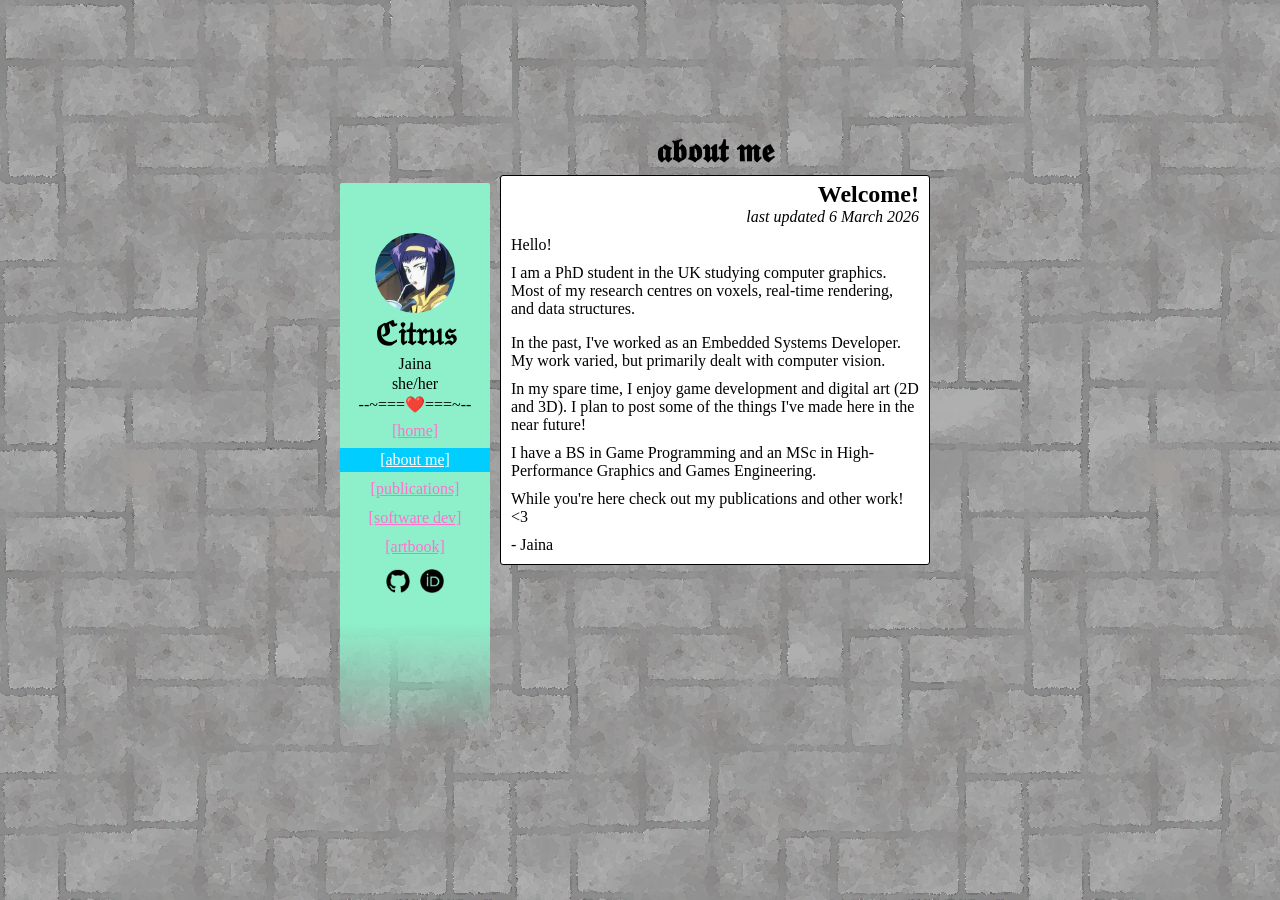
==== about.html @ 7aa96d88 "feat: added some new pages: about and art. moved most of the about me to the former. added some java" ====
<!DOCTYPE html>
<html lang="en">

  <head>
    <meta charset="UTF-8" />
    <link rel="stylesheet" href="css/style.css">
    <link rel="stylesheet" href="css/blog_style.css">
    <link rel="stylesheet" href="css/sidebar_style.css">
    <title>ℭ𝔦𝔱𝔯𝔲𝔰 🍊</title>
    
    <script src="js/citrus_lib.js"></script>
  </head>

  <body>
    <div class="container">

      <div class="sidebar">
        <div include="sidebar_header.shtml"></div>
        <a class="sidebar_link" href="index.html">[home]</a>
        <a class="sidebar_link_current" href="about.html">[about me]</a>
        <a class="sidebar_link" href="publications.html">[publications]</a>
        <a class="sidebar_link" href="portfolio.html">[software dev]</a>
        <a class="sidebar_link" href="artbook.html">[artbook]</a>
        <div include="sidebar_footer.shtml"></div>
      </div>

      <div class="main">
        <h1 class="page_header">𝖆𝖇𝖔𝖚𝖙 𝖒𝖊</h1>

        <div class="entry">
          <h2 class="entry_header">Welcome!</h2>
          <p class="entry_header"><i>last updated 6 March 2026</i></p>
          <p class="entry_text">
            Hello!
          </p>
          <p class="entry_text">
            I am a PhD student in the UK studying computer graphics.
            Most of my research centres on voxels, real-time rendering, and data structures.
          </p>
          </p>
            <p class="entry_text">
            In the past, I've worked as an Embedded Systems Developer.
            My work varied, but primarily dealt with computer vision.
          </p>
          <p class="entry_text">
            In my spare time, I enjoy game development and digital art (2D and 3D).
            I plan to post some of the things I've made here in the near future!
          </p>
          <p class="entry_text">
            I have a BS in Game Programming and an MSc in High-Performance Graphics and Games Engineering.
          </p>
          <p class="entry_text">
            While you're here check out my publications and other work! <3
          </p>
          <p class="entry_text">
            - Jaina
          </p>
        </div>
      </div>
    </div>

    <script>
      on_page_load();
    </script> 
  </body>

</html>
---- css/style.css ----
:root {
  --pl_magenta: #ff71ce;
  --pl_blue: #01cdfe;
  --pl_green: #05ffa1;
  --pl_purple: #01cdfe;
  --pl_yellow: #fffb96;
  --pl_white: #ffffff;
}  
  
body {
  background-image: url("/img/tiled_pavement.png");
  background-repeat: repeat;

  margin: 0;
}

a {
  color: var(--pl_magenta);
}

.container {
  /* background-color: white; */

  display: flex;
  margin-top: 128px;
  margin-bottom: 128px;
  margin-left: auto;
  margin-right: auto;
  width: 600px;
  height: 100%;
}

.main {
  /* background-color: green; */

  margin-left: 150px;
  padding-bottom: 150px;
  width: 450px;
  height: 100%;
}

.page_header {
  display: block;
  margin: 5px;

  text-align: center;
}
---- css/blog_style.css ----
.entry {
  background-color: var(--pl_white);

  display: block;
  border-style: solid;
  border-radius: 3px;
  border-width: 1px;
  margin-left: 10px;
  margin-right: 10px;
  margin-bottom: 15px;
  padding-top: 5px;
}

.entry_header {
  /* background-color: green; */

  display: block;
  margin-top: 0px;
  margin-bottom: 0px;
  margin-left: 10px;
  margin-right: 10px;

  text-align: right;
}

.entry_contents {
  max-height: 120px;
  overflow-y: hidden;
}

.entry_expand_button {
  background-color: white;
  box-shadow: 3px 3px 3px grey;
  
  display: block;
  border-style: solid;
  border-color: black;
  border-radius: 3px;
  border-width: 1px;
  margin-top: 9px;
  margin-bottom: 11px;
  margin-left: auto;
  margin-right: 11px;
}

.entry_expand_button:hover {
  background-color: white;
  box-shadow: 5px 5px 5px grey;
  
  display: block;
  border-style: solid;
  border-color: black;
  border-radius: 3px;
  border-width: 1px;
  margin-top: 8px;
  margin-bottom: 12px;
  margin-left: auto;
  margin-right: 12px;
}

.entry_expand_button:hover:active {
  background-color: grey;
  box-shadow: 3px 3px 3px grey;
  
  display: block;
  border-style: solid;
  border-color: black;
  border-radius: 3px;
  border-width: 1px;
  margin-top: 9px;
  margin-bottom: 11px;
  margin-left: auto;
  margin-right: 11px;
}

.entry_image {
  /* background-color: red; */

  display: block;
  border-style: solid;
  border-width: 1px;
  margin: 10px;
  margin-left: auto;
  margin-right: auto;
  max-width: 350px;
  max-height: 200px;

  align-self: center;
}

.entry_text {
  /* background-color: red; */

  display: block;
  margin: 10px;
}
---- css/sidebar_style.css ----
.sidebar {
  /* background-color: #8df0cb; */
  background: linear-gradient(180deg, rgba(141, 240, 203, 255) 0%, rgba(141, 240, 203, 255) 80%, rgba(255, 255, 255, 0) 100%);
  /* background: linear-gradient(180deg, rgba(255, 255, 255, 255) 0%, rgba(255, 255, 255, 255) 50%, rgba(255, 255, 255, 0) 100%); */

  border-radius: 2px;
  margin-top: 55px;
  width: 150px;
  height: 550px;

  position: fixed;
}

.header {
  display: block;
  margin-left: auto; 
  margin-right: 10;

  text-align: center;
}

.pfp {
  display: block;
  border-radius: 50%;
  margin-top: 50px; 
  margin-left: auto; 
  margin-right: auto;
  width: 80px;
}

.header_text {
  margin-top: 2px;
  margin-bottom: 2px;
}

.sidebar_link_current {
  background-color: var(--pl_blue);

  display: block;
  margin-top: 5px; 
  margin-bottom: 5px; 
  margin-left: auto; 
  margin-right: auto;
  height: 24px;

  color: white;

  text-align: center;
  line-height: 24px;
}

.sidebar_link {
  display: block;
  margin-top: 5px;
  margin-bottom: 5px; 
  margin-left: auto;
  margin-right: auto;
  height: 24px;

  text-align: center;
  line-height: 24px;

  transition: color 0.2s ease-in-out;
  transition: background-color 0.2s ease-in-out;
}

.sidebar_link:hover {
  background-color: var(--pl_magenta);

  /* display: block; */
  margin-top: 5px;
  margin-bottom: 5px; 
  margin-left: auto;
  margin-right: auto;
  height: 24px;

  color: white;

  text-align: center;
  line-height: 24px;

  transition: color 0.2s ease-in-out;
  transition: background-color 0.2s ease-in-out;
}

.sidebar_link_icon_set {
  display: flex;
  margin-top: 5px; 
  margin-bottom: 5px; 
  margin-left: auto; 
  margin-right: auto;
  width: 100%;

  justify-content: center;
  align-items: center;
}

.sidebar_link_icon {
  margin-top: 5px; 
  margin-bottom: 5px; 
  margin-left: 5px; 
  margin-right: 5px;
  width: 24px;

  transition: filter 0.2s ease-in-out;
}

.sidebar_link_icon:hover {
  margin-top: 5px; 
  margin-bottom: 5px; 
  margin-left: 5px; 
  margin-right: 5px;
  width: 24px;

  filter: invert();

  transition: filter 0.2s ease-in-out;
}
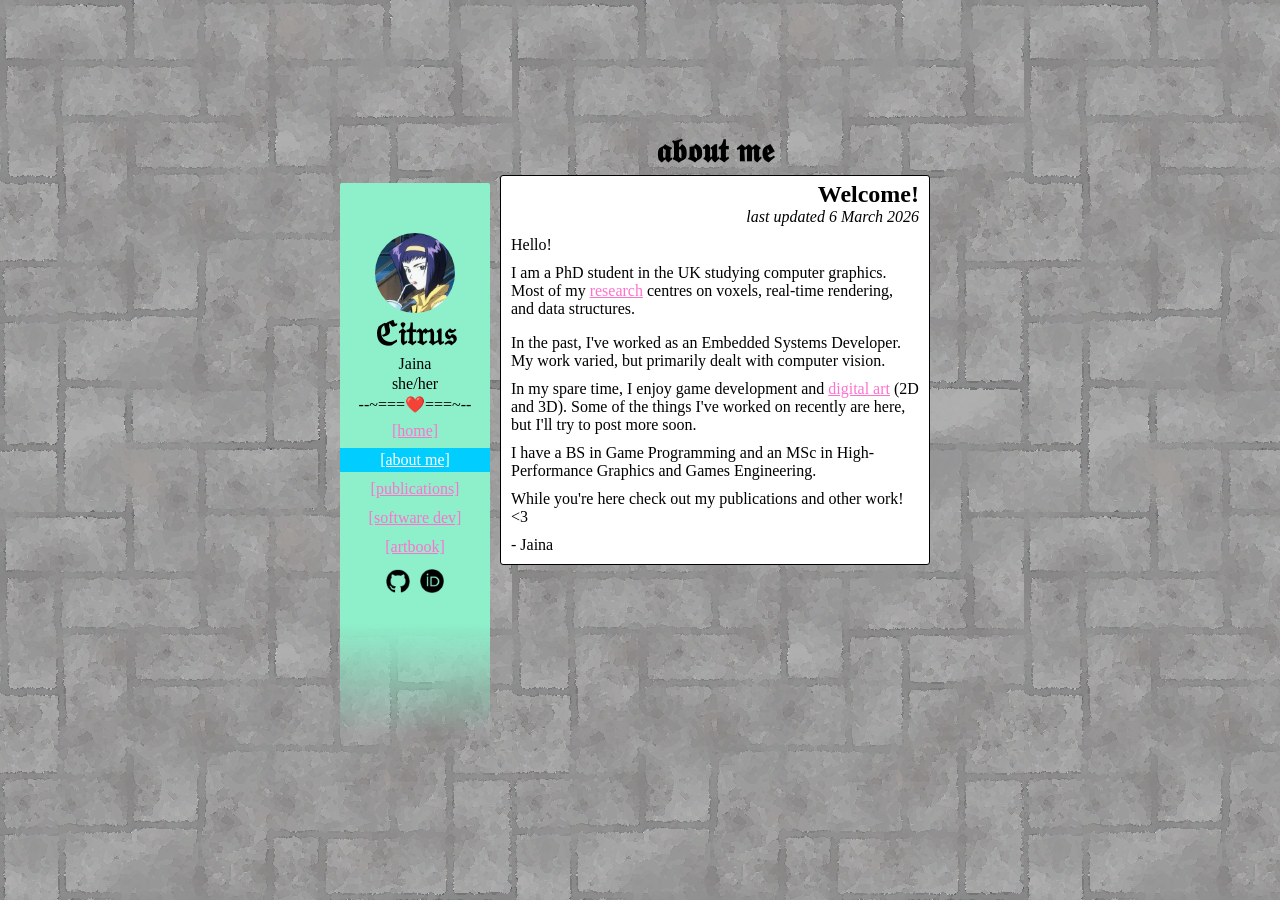
==== commit 23b9a015: "misc: added some more links, and changed my about page to reflect there actually being art in the ar" ====
--- a/about.html
+++ b/about.html
@@ -35,7 +35,7 @@
           </p>
           <p class="entry_text">
             I am a PhD student in the UK studying computer graphics.
-            Most of my research centres on voxels, real-time rendering, and data structures.
+            Most of my <a href="publications.html">research</a> centres on voxels, real-time rendering, and data structures.
           </p>
           </p>
             <p class="entry_text">
@@ -43,8 +43,8 @@
             My work varied, but primarily dealt with computer vision.
           </p>
           <p class="entry_text">
-            In my spare time, I enjoy game development and digital art (2D and 3D).
-            I plan to post some of the things I've made here in the near future!
+            In my spare time, I enjoy game development and <a href="artbook.html">digital art</a> (2D and 3D).
+            Some of the things I've worked on recently are here, but I'll try to post more soon.
           </p>
           <p class="entry_text">
             I have a BS in Game Programming and an MSc in High-Performance Graphics and Games Engineering.
--- a/css/style.css
+++ b/css/style.css
@@ -30,6 +30,18 @@
   height: 100%;
 }
 
+.container_wide {
+  /* background-color: white; */
+
+  display: flex;
+  margin-top: 128px;
+  margin-bottom: 128px;
+  margin-left: auto;
+  margin-right: auto;
+  width: 850px;
+  height: 100%;
+}
+
 .main {
   /* background-color: green; */
 
@@ -39,6 +51,15 @@
   height: 100%;
 }
 
+.main_wide {
+  /* background-color: green; */
+
+  margin-left: 150px;
+  padding-bottom: 150px;
+  width: 700px;
+  height: 100%;
+}
+
 .page_header {
   display: block;
   margin: 5px;
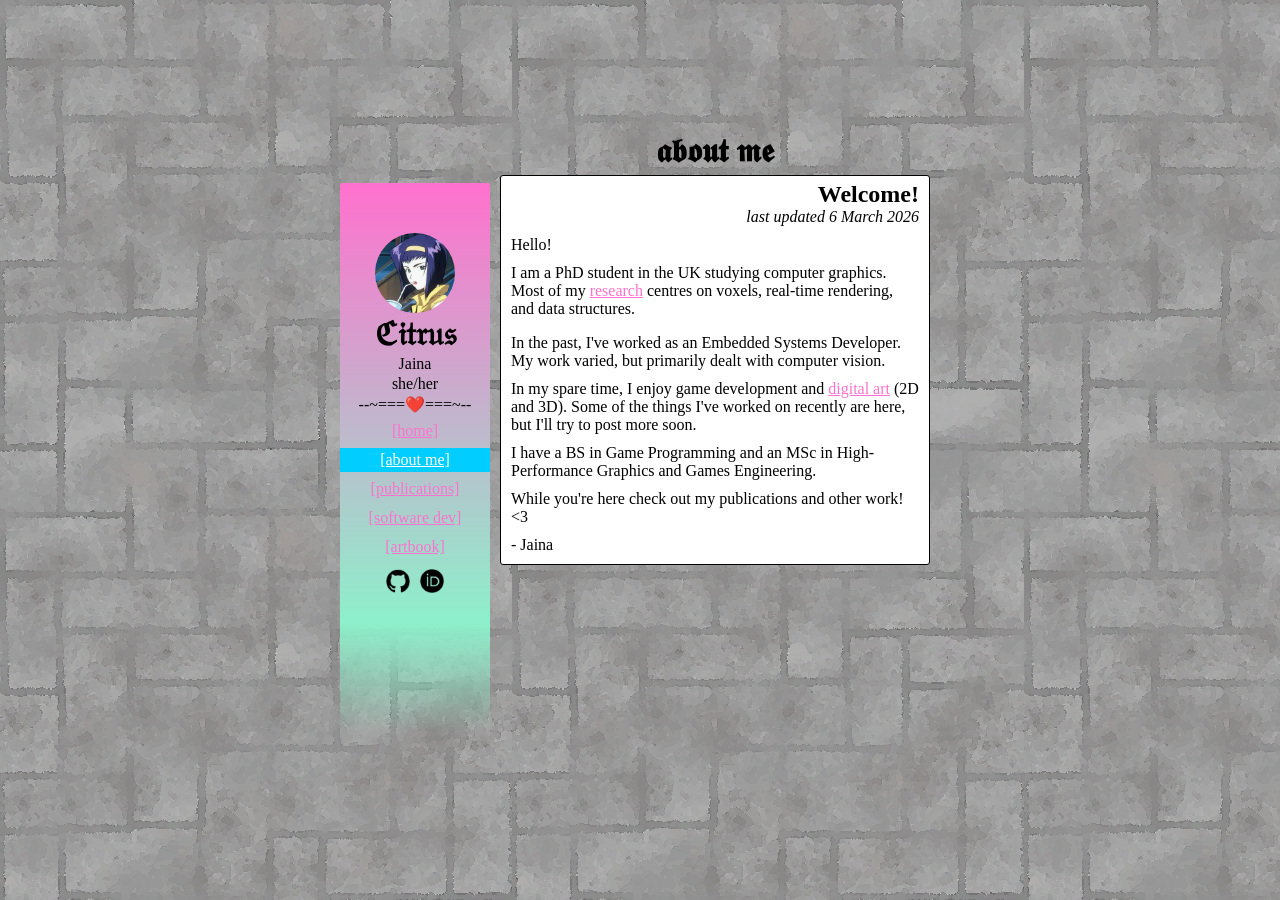
==== commit c6f5b7be: "Vertical mode now has a header with page links." ====
--- a/about.html
+++ b/about.html
@@ -12,6 +12,15 @@
   </head>
 
   <body>
+    <div class="vertical_sidebar">
+      <div include="sidebar_header_vertical.shtml"></div>
+      <a class="sidebar_link" href="index.html">[home]</a>
+      <a class="sidebar_link_current" href="about.html">[about me]</a>
+      <a class="sidebar_link" href="publications.html">[publications]</a>
+      <a class="sidebar_link" href="portfolio.html">[software dev]</a>
+      <a class="sidebar_link" href="artbook.html">[artbook]</a>
+    </div>
+
     <div class="container">
 
       <div class="sidebar">
--- a/css/style.css
+++ b/css/style.css
@@ -30,6 +30,20 @@
   height: 100%;
 }
 
+@media (width < 850px) {
+  .container {
+    width: 100%;
+  }
+}
+
+@media (orientation: portrait) and (pointer: none) {
+  .container {
+    width: 100%;
+    margin-left: 2%;
+    margin-right: 2%;
+  }
+}
+
 .container_wide {
   /* background-color: white; */
 
@@ -42,6 +56,20 @@
   height: 100%;
 }
 
+@media (width < 850px) {
+  .container_wide {
+    width: 100%;
+  }
+}
+
+@media (orientation: portrait) and (pointer: none) {
+  .container_wide {
+    width: 100%;
+    margin-left: 2%;
+    margin-right: 2%;
+  }
+}
+
 .main {
   /* background-color: green; */
 
@@ -49,6 +77,21 @@
   padding-bottom: 150px;
   width: 450px;
   height: 100%;
+}
+
+@media (width < 850px) {
+  .main {
+    margin-left: auto;
+    margin-right: auto;
+  }
+}
+
+@media (orientation: portrait) and (pointer: none) {
+  .main {
+    margin-left: auto;
+    margin-right: auto;
+    width: 80%;
+  }
 }
 
 .main_wide {
@@ -60,6 +103,21 @@
   height: 100%;
 }
 
+@media (width < 850px) {
+  .main_wide {
+    margin-left: auto;
+    margin-right: auto;
+  }
+}
+
+@media (orientation: portrait) and (pointer: none) {
+  .main_wide {
+    margin-left: auto;
+    margin-right: auto;
+    width: 80%;
+  }
+}
+
 .page_header {
   display: block;
   margin: 5px;
--- a/css/blog_style.css
+++ b/css/blog_style.css
@@ -9,6 +9,16 @@
   margin-right: 10px;
   margin-bottom: 15px;
   padding-top: 5px;
+}
+
+@media (orientation: portrait) and (pointer: none) {
+  .entry {
+    margin-left: auto;
+    margin-right: auto;
+    width: 95%;
+
+    font-size: 1.85vh;
+  }
 }
 
 .entry_header {
@@ -30,47 +40,45 @@
 
 .entry_expand_button {
   background-color: white;
-  box-shadow: 3px 3px 3px grey;
+  box-shadow: 0px 3px 5px grey;
   
   display: block;
   border-style: solid;
   border-color: black;
   border-radius: 3px;
   border-width: 1px;
-  margin-top: 9px;
-  margin-bottom: 11px;
+  margin-top: 10px;
+  margin-bottom: 10px;
   margin-left: auto;
-  margin-right: 11px;
+  margin-right: 10px;
+
+  transform: translate(-0px, -0px);
+  transition: transform 0.1s ease-in-out
+    , box-shadow 0.1s ease-in-out;
+}
+
+@media (orientation: portrait) and (pointer: none) {
+  .entry_expand_button {
+    font-size: 1.85vh;
+  }
 }
 
 .entry_expand_button:hover {
   background-color: white;
-  box-shadow: 5px 5px 5px grey;
+  box-shadow: 0px 5px 7px grey;
   
-  display: block;
-  border-style: solid;
-  border-color: black;
-  border-radius: 3px;
-  border-width: 1px;
-  margin-top: 8px;
-  margin-bottom: 12px;
-  margin-left: auto;
-  margin-right: 12px;
+  transform: translate(-0px, -2px);
+  transition: transform 0.1s ease-in-out
+    , box-shadow 0.1s ease-in-out;
 }
 
 .entry_expand_button:hover:active {
   background-color: grey;
-  box-shadow: 3px 3px 3px grey;
+  box-shadow: 0px 3px 5px grey;
   
-  display: block;
-  border-style: solid;
-  border-color: black;
-  border-radius: 3px;
-  border-width: 1px;
-  margin-top: 9px;
-  margin-bottom: 11px;
-  margin-left: auto;
-  margin-right: 11px;
+  transform: translate(-0px, -0px);
+  transition: transform 0.1s ease-in-out
+    , box-shadow 0.1s ease-in-out;
 }
 
 .entry_image {
@@ -94,3 +102,9 @@
   display: block;
   margin: 10px;
 }
+
+@media (orientation: portrait) and (pointer: none) {
+  .entry_text {
+    font-size: 1.85vh;
+  }
+}
--- a/css/sidebar_style.css
+++ b/css/sidebar_style.css
@@ -1,6 +1,6 @@
 .sidebar {
   /* background-color: #8df0cb; */
-  background: linear-gradient(180deg, rgba(141, 240, 203, 255) 0%, rgba(141, 240, 203, 255) 80%, rgba(255, 255, 255, 0) 100%);
+  background: linear-gradient(180deg, rgba(255, 113, 206, 255) 0%, rgba(141, 240, 203, 255) 80%, rgba(255, 255, 255, 0) 100%);
   /* background: linear-gradient(180deg, rgba(255, 255, 255, 255) 0%, rgba(255, 255, 255, 255) 50%, rgba(255, 255, 255, 0) 100%); */
 
   border-radius: 2px;
@@ -9,6 +9,37 @@
   height: 550px;
 
   position: fixed;
+}
+
+.vertical_sidebar {
+  /* background-color: rgba(141, 240, 203, 255); */
+  background: linear-gradient(180deg, rgba(255, 113, 206, 255) 0%, rgba(141, 240, 203, 255) 100%);
+
+  border-color: black;
+  border-width: 1px;
+  border-style: solid;
+
+  display: block;
+
+  margin-top: -130px;
+  margin-left: -5px;
+  margin-right: -5px;
+  width: 110%;
+
+  position: fixed;
+
+  visibility: hidden;
+
+  text-align: center;
+}
+
+@media (width < 850px) {
+  .sidebar {
+    visibility: hidden;
+  }
+  .vertical_sidebar {
+    visibility: visible;
+  }
 }
 
 .header {
@@ -33,6 +64,12 @@
   margin-bottom: 2px;
 }
 
+@media (orientation: portrait) and (pointer: none) {
+  .header_text {
+    font-size: 1.85vh;
+  }
+}
+
 .sidebar_link_current {
   background-color: var(--pl_blue);
 
@@ -49,6 +86,12 @@
   line-height: 24px;
 }
 
+@media (orientation: portrait) and (pointer: none) {
+  .sidebar_link_current {
+    font-size: 1.85vh;
+  }
+}
+
 .sidebar_link {
   display: block;
   margin-top: 5px;
@@ -62,6 +105,21 @@
 
   transition: color 0.2s ease-in-out;
   transition: background-color 0.2s ease-in-out;
+}
+
+@media (orientation: portrait) and (pointer: none) {
+  .sidebar_link {
+    font-size: 1.85vh;
+  }
+}
+
+@media (width < 850px) {
+  .sidebar_link_current {
+    display: inline flow-root;
+  }
+  .sidebar_link {
+    display: inline flow-root;
+  }
 }
 
 .sidebar_link:hover {
